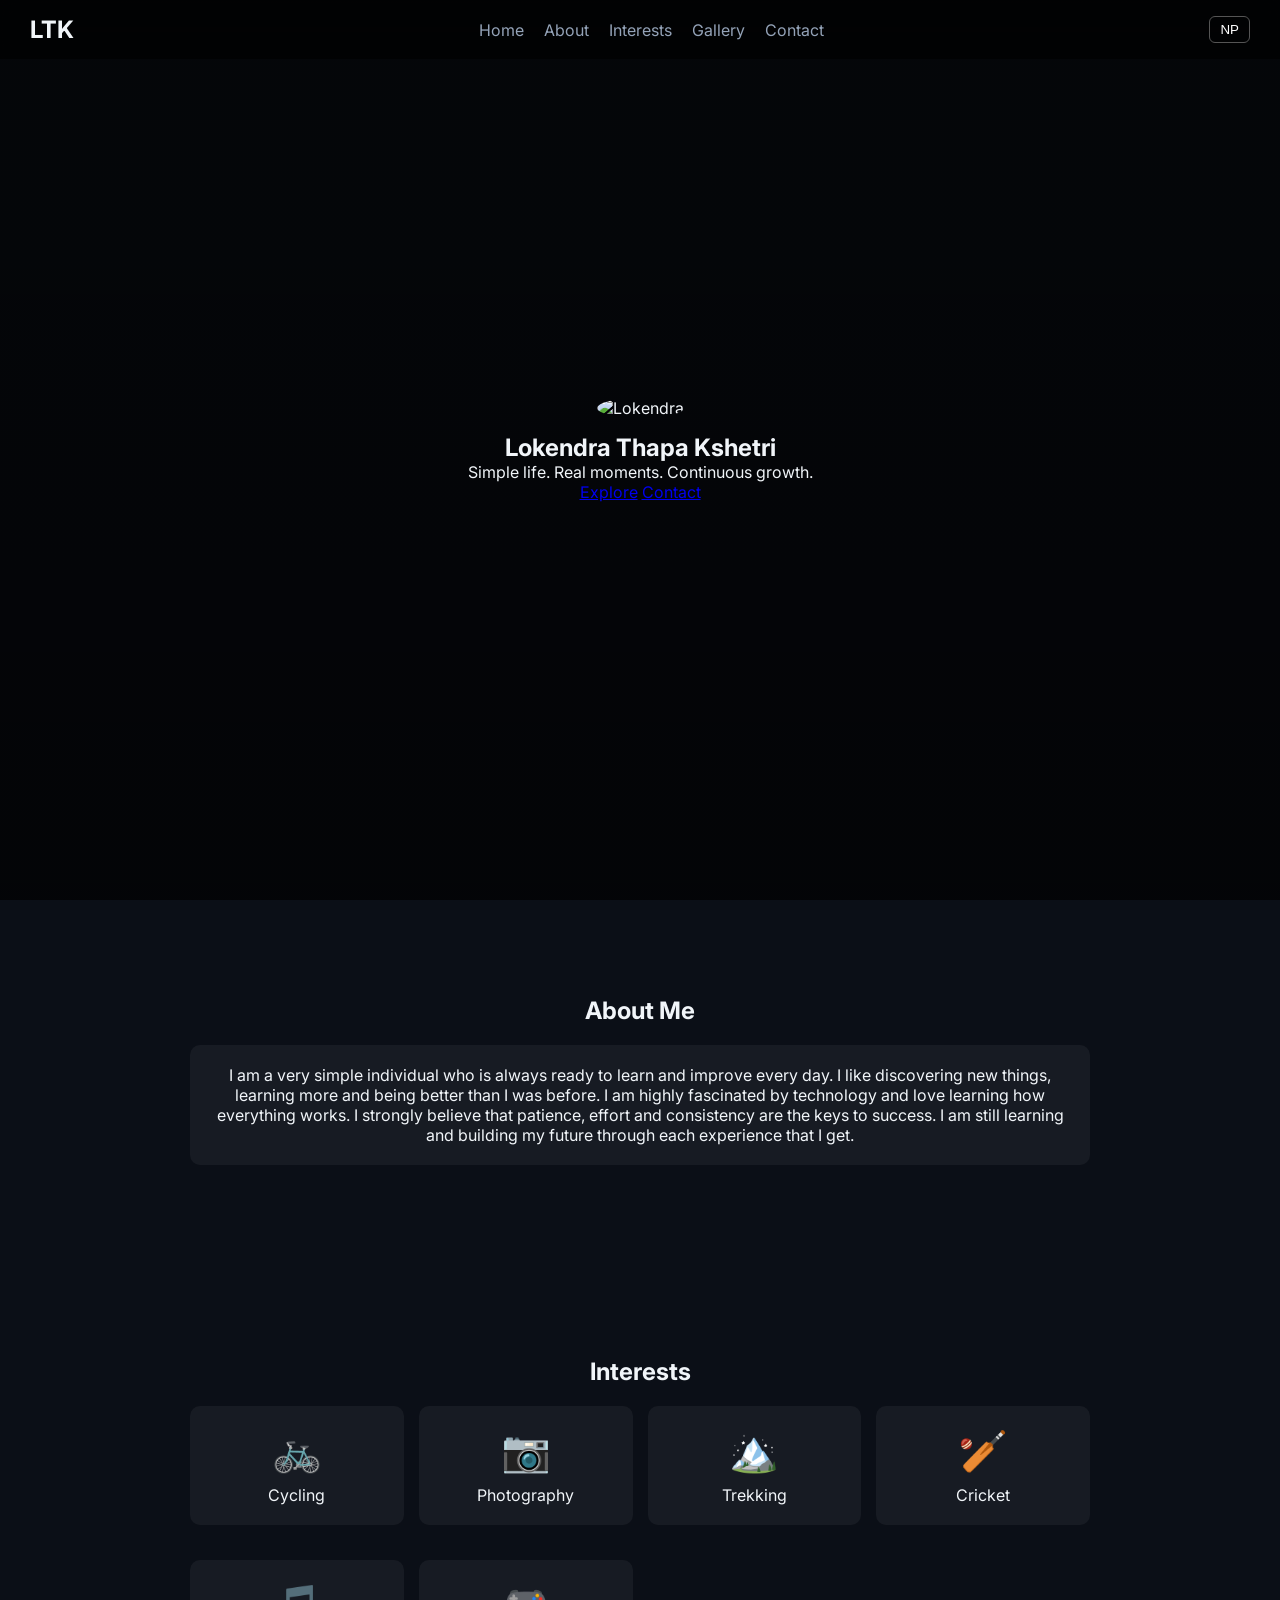
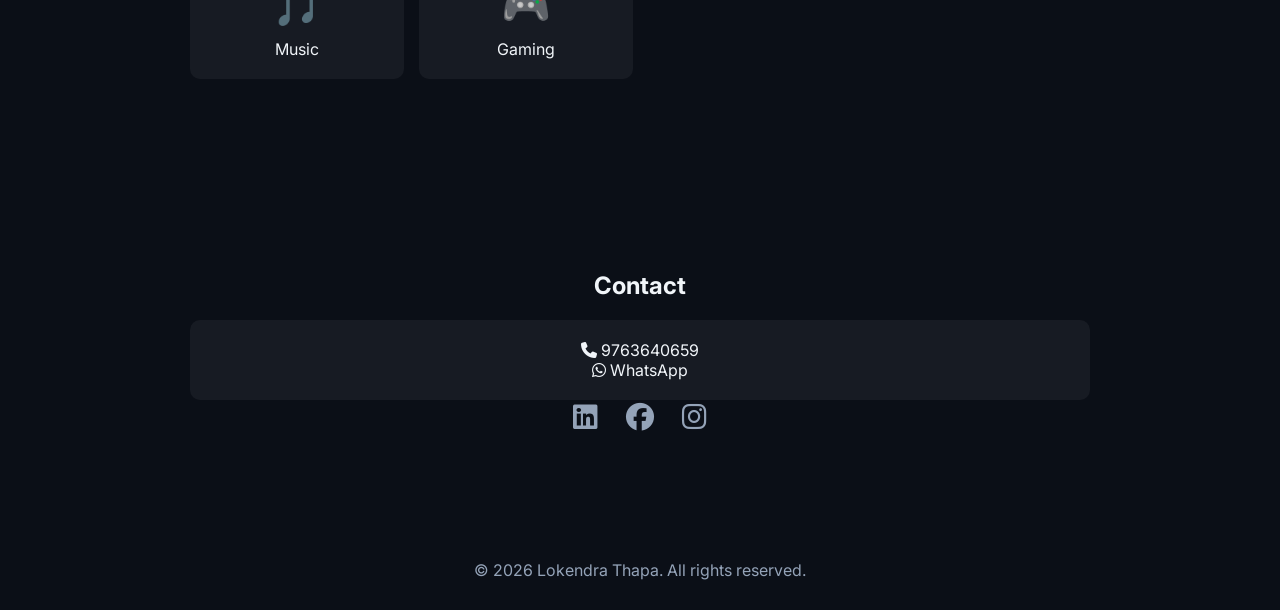
==== index.html @ 99c7469e "first commit" ====
<!DOCTYPE html>
<html lang="en">
<head>
<meta charset="UTF-8">
<meta name="viewport" content="width=device-width, initial-scale=1.0">
<title>Lokendra Thapa</title>

<link href="https://fonts.googleapis.com/css2?family=Inter:wght@300;400;600;700&display=swap" rel="stylesheet">
<link rel="stylesheet" href="https://cdnjs.cloudflare.com/ajax/libs/font-awesome/6.5.0/css/all.min.css">

<link rel="stylesheet" href="style.css">
</head>

<body>

<header class="navbar">
    <div class="nav-container">

        <h2 class="logo">LTK</h2>

        <div class="menu-toggle" id="menuToggle">
            <i class="fas fa-bars"></i>
        </div>

        <nav class="nav-links" id="navLinks">
            <a href="#hero" data-en="Home" data-np="गृह">Home</a>
            <a href="#about" data-en="About" data-np="बारेमा">About</a>
            <a href="#interests" data-en="Interests" data-np="रुचिहरू">Interests</a>
            <a href="gallery.html" data-en="Gallery" data-np="ग्यालरी">Gallery</a>
            <a href="#contact" data-en="Contact" data-np="सम्पर्क">Contact</a>
        </nav>

        <button id="langToggle" class="lang-btn">NP</button>

    </div>
</header>

<section id="hero" class="hero-section reveal">
    <div class="hero-content">

        <img src="https://media.licdn.com/dms/image/v2/D5603AQGTsk8hQKXMfw/profile-displayphoto-scale_400_400/B56Z6bvX4oKsAg-/0/1780729348517?e=1784764800&v=beta&t=BwdGxgOx4ZxqySShfHVG_0BcUcEKnMQOBOK0iwbDBxA"
        class="profile-img" alt="Lokendra">

        <h1 class="hero-title"
        data-en="Lokendra Thapa Kshetri"
        data-np="लोकेन्द्र थापा क्षेत्री">
        Lokendra Thapa Kshetri
        </h1>

        <p class="hero-tagline"
        data-en="Simple life. Real moments. Continuous growth."
        data-np="साधारण जीवन। वास्तविक क्षणहरू। निरन्तर विकास।">
        Simple life. Real moments. Continuous growth.
        </p>

        <div class="hero-buttons">
            <a href="#about" class="cta-btn" data-en="Explore" data-np="हेर्नुहोस्">Explore</a>
            <a href="#contact" class="cta-btn" data-en="Contact" data-np="सम्पर्क">Contact</a>
        </div>

    </div>
</section>

<section id="about" class="about-section reveal">
    <div class="container">

        <h2 class="section-title" data-en="About Me" data-np="मेरो बारेमा">About Me</h2>

        <div class="about-card">
            <p data-en="I am a very simple individual who is always ready to learn and improve every day. I like discovering new things, learning more and being better than I was before.

I am highly fascinated by technology and love learning how everything works. I strongly believe that patience, effort and consistency are the keys to success.

I am still learning and building my future through each experience that I get."
               data-np="म एक साधारण व्यक्ति हुँ, जो हरेक दिन नयाँ कुरा सिक्न र आफूलाई सुधार गर्न सधैं तयार रहन्छु। मलाई नयाँ कुराहरू खोज्न, ज्ञान बढाउन र हिजोभन्दा आज अझ राम्रो बन्न मन पर्छ।

म प्रविधिप्रति निकै रुचि राख्छु र यसले कसरी काम गर्छ भन्ने कुरा बुझ्न सधैं उत्साहित हुन्छु। म विश्वास गर्छु कि धैर्यता, मेहनत र निरन्तरताले नै सफलताको बाटो देखाउँछन्।

म अझै पनि सिक्ने र आफ्नो भविष्य निर्माण गर्ने यात्रामा छु। हरेक नयाँ अनुभवबाट केही न केही सिक्दै, आफूलाई अझ सक्षम र राम्रो बनाउने प्रयास गरिरहेको छु।">
               I am a very simple individual who is always ready to learn and improve every day. I like discovering new things, learning more and being better than I was before.

I am highly fascinated by technology and love learning how everything works. I strongly believe that patience, effort and consistency are the keys to success.

I am still learning and building my future through each experience that I get.
            </p>
        </div>

    </div>
</section>

<section id="interests" class="interests-section reveal">
    <div class="container">

        <h2 class="section-title" data-en="Interests" data-np="रुचिहरू">Interests</h2>

        <div class="interests-grid">

            <div class="interest-card"><span>🚲</span><p data-en="Cycling" data-np="साइकल">Cycling</p></div>
            <div class="interest-card"><span>📷</span><p data-en="Photography" data-np="फोटो">Photography</p></div>
            <div class="interest-card"><span>🏔️</span><p data-en="Trekking" data-np="ट्रेकिङ">Trekking</p></div>
            <div class="interest-card"><span>🏏</span><p data-en="Cricket" data-np="क्रिकेट">Cricket</p></div>
            <div class="interest-card"><span>🎵</span><p data-en="Music" data-np="संगीत">Music</p></div>
            <div class="interest-card"><span>🎮</span><p data-en="Gaming" data-np="गेमिङ">Gaming</p></div>

        </div>
    </div>
</section>

<section id="contact" class="contact-section reveal">
    <div class="container">

        <h2 class="section-title" data-en="Contact" data-np="सम्पर्क">Contact</h2>

        <div class="contact-method-card">
            <p><i class="fa-solid fa-phone"></i> 9763640659</p>
            <p><i class="fa-brands fa-whatsapp"></i> WhatsApp</p>
        </div>

        <div class="social-icons">
            <a href="https://www.linkedin.com/in/lokendra-thapa-849251394?utm_source=share_via&utm_content=profile&utm_medium=member_android"><i class="fab fa-linkedin"></i></a>
            <a href="https://www.facebook.com/share/1BE8cAifdo/"><i class="fab fa-facebook"></i></a>
            <a href="https://www.instagram.com/lokendra.thapa.ksetri.2025/"><i class="fab fa-instagram"></i></a>
        </div>

    </div>
</section>

<footer class="footer">
    <p data-en="© 2026 Lokendra Thapa. All rights reserved."
       data-np="© २०२६ लोकेन्द्र थापा। सबै अधिकार सुरक्षित।">
       © 2026 Lokendra Thapa. All rights reserved.
    </p>
</footer>

<script src="script.js"></script>

</body>
</html>
---- style.css ----
:root{
--bg:#0b0f17;
--card:rgba(255,255,255,0.05);
--text:#f1f5f9;
--muted:#94a3b8;
--accent:#4f9cff;
--border:rgba(255,255,255,0.1);
}

*{margin:0;padding:0;box-sizing:border-box;}

body{
font-family:'Inter',sans-serif;
background:var(--bg);
color:var(--text);
}

/* NAV */
.navbar{
position:fixed;
top:0;
width:100%;
background:rgba(0,0,0,0.6);
backdrop-filter:blur(10px);
z-index:100;
}
.nav-container{
display:flex;
justify-content:space-between;
align-items:center;
padding:15px 30px;
}

.menu-toggle{
display:none;
font-size:22px;
cursor:pointer;
}

.nav-links{
display:flex;
}

.nav-links a{
margin-left:20px;
color:var(--muted);
text-decoration:none;
}

.nav-links a:hover{
color:white;
}

.lang-btn{
background:transparent;
border:1px solid #555;
color:white;
padding:5px 10px;
border-radius:6px;
cursor:pointer;
}

/* MOBILE */
@media(max-width:768px){
.menu-toggle{display:block;}

.nav-links{
position:absolute;
top:70px;
right:0;
width:100%;
background:#0b0f17;
flex-direction:column;
align-items:center;
max-height:0;
overflow:hidden;
transition:0.3s;
}

.nav-links.active{
max-height:300px;
}

.nav-links a{
margin:15px 0;
}
}

.hero-section{
position:relative;
overflow:hidden;
}

.hero-section{
height:100vh;
display:flex;
justify-content:center;
align-items:center;
text-align:center;

/* Reliable Everest Image */
background:
linear-gradient(rgba(0,0,0,0.6), rgba(0,0,0,0.7)),
url('https://images.pexels.com/photos/417074/pexels-photo-417074.jpeg');

background-size:cover;
background-position:center;
background-repeat:no-repeat;
}

.profile-img{
width:130px;
height:130px;
border-radius:50%;
margin-bottom:15px;
}

/* SECTIONS */
section{
padding:6rem 20px;
text-align:center;
}
.container{
max-width:900px;
margin:auto;
}

.about-card,
.interest-card,
.contact-method-card{
background:var(--card);
padding:20px;
border-radius:10px;
margin-top:20px;
}

/* GRID */
.interests-grid{
display:grid;
grid-template-columns:repeat(auto-fit,minmax(200px,1fr));
gap:15px;
}

/* FOOTER */
.footer{
text-align:center;
padding:30px;
color:#94a3b8;
}
/* GALLERY SECTION */
.gallery-section{
padding:6rem 20px;
text-align:center;
}

.gallery-grid{
display:grid;
grid-template-columns:repeat(auto-fit,minmax(250px,1fr));
gap:20px;
margin-top:40px;
}

/* CARD STYLE */
.gallery-item{
position:relative;
overflow:hidden;
border-radius:12px;
background:rgba(255,255,255,0.05);
backdrop-filter:blur(10px);
border:1px solid rgba(255,255,255,0.1);
cursor:pointer;
}

/* IMAGE */
.gallery-item img{
width:100%;
height:250px;
object-fit:cover;
transition:0.4s ease;
}

/* HOVER EFFECT */
.gallery-item:hover img{
transform:scale(1.1);
filter:brightness(0.8);
}

/* OVERLAY TEXT */
.gallery-item::after{
content:"View";
position:absolute;
top:50%;
left:50%;
transform:translate(-50%,-50%);
color:white;
font-size:18px;
opacity:0;
transition:0.3s;
}

.gallery-item:hover::after{
opacity:1;
}
.interest-card span{
font-size:40px;   /* icon size increase */
display:block;
margin-bottom:10px;
transition:0.3s;
}

.interest-card:hover span{
transform:scale(1.2) rotate(5deg);
}
.social-icons a{
font-size:28px;   /* bigger icons */
margin:0 12px;
color:#94a3b8;
transition:0.3s;
}

.social-icons a:hover{
color:#4f9cff;
transform:scale(1.3);
}
.interest-card:hover{
box-shadow:0 0 20px rgba(79,156,255,0.3);
}
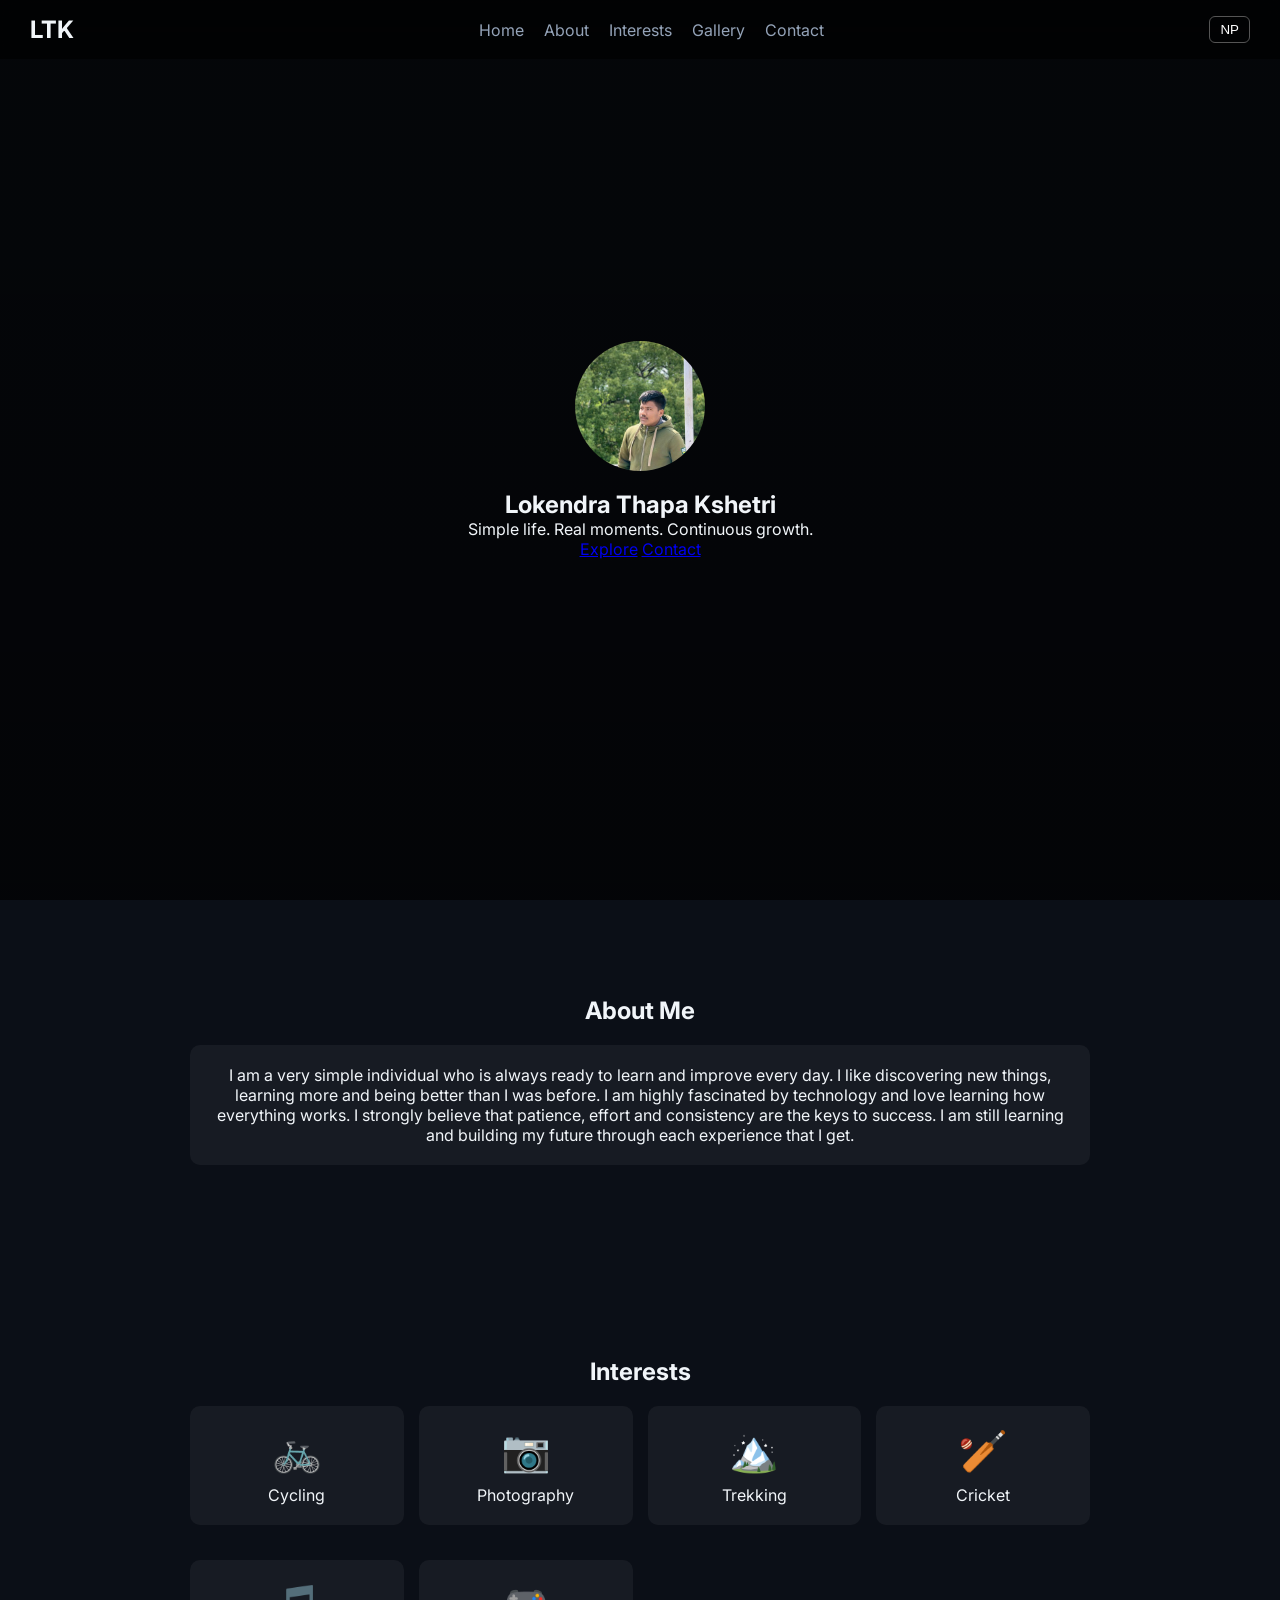
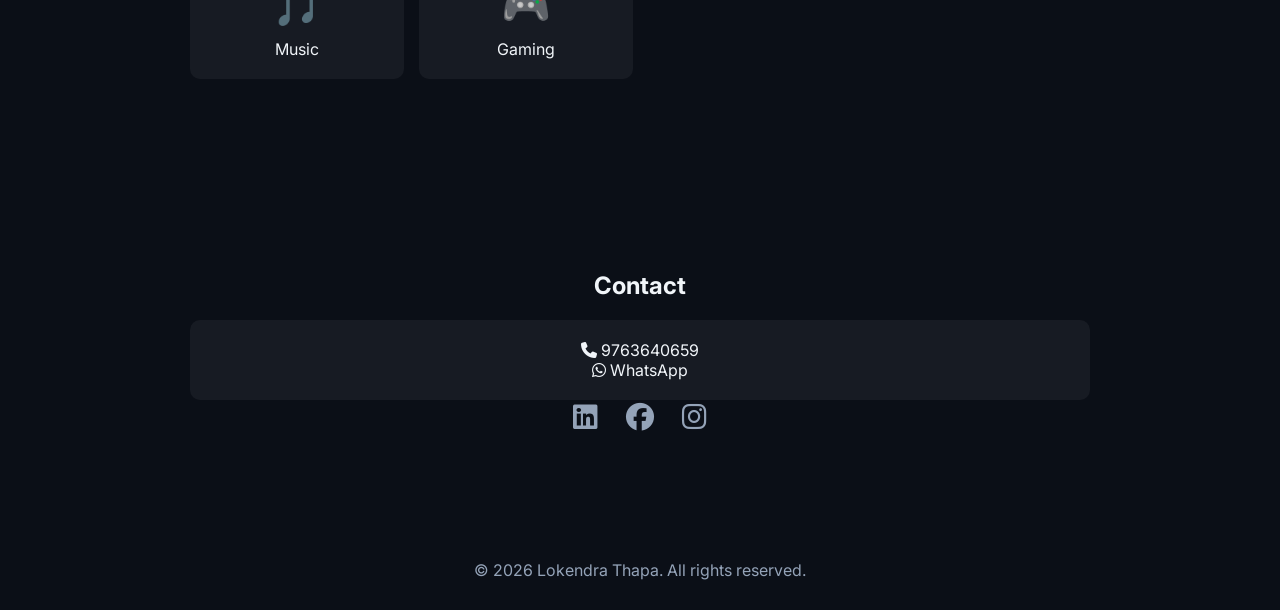
==== commit 8b2bbf47: "fix image path" ====
--- a/index.html
+++ b/index.html
@@ -38,7 +38,7 @@
 <section id="hero" class="hero-section reveal">
     <div class="hero-content">
 
-        <img src="https://media.licdn.com/dms/image/v2/D5603AQGTsk8hQKXMfw/profile-displayphoto-scale_400_400/B56Z6bvX4oKsAg-/0/1780729348517?e=1784764800&v=beta&t=BwdGxgOx4ZxqySShfHVG_0BcUcEKnMQOBOK0iwbDBxA"
+        <img src="me.jpg"
         class="profile-img" alt="Lokendra">
 
         <h1 class="hero-title"
